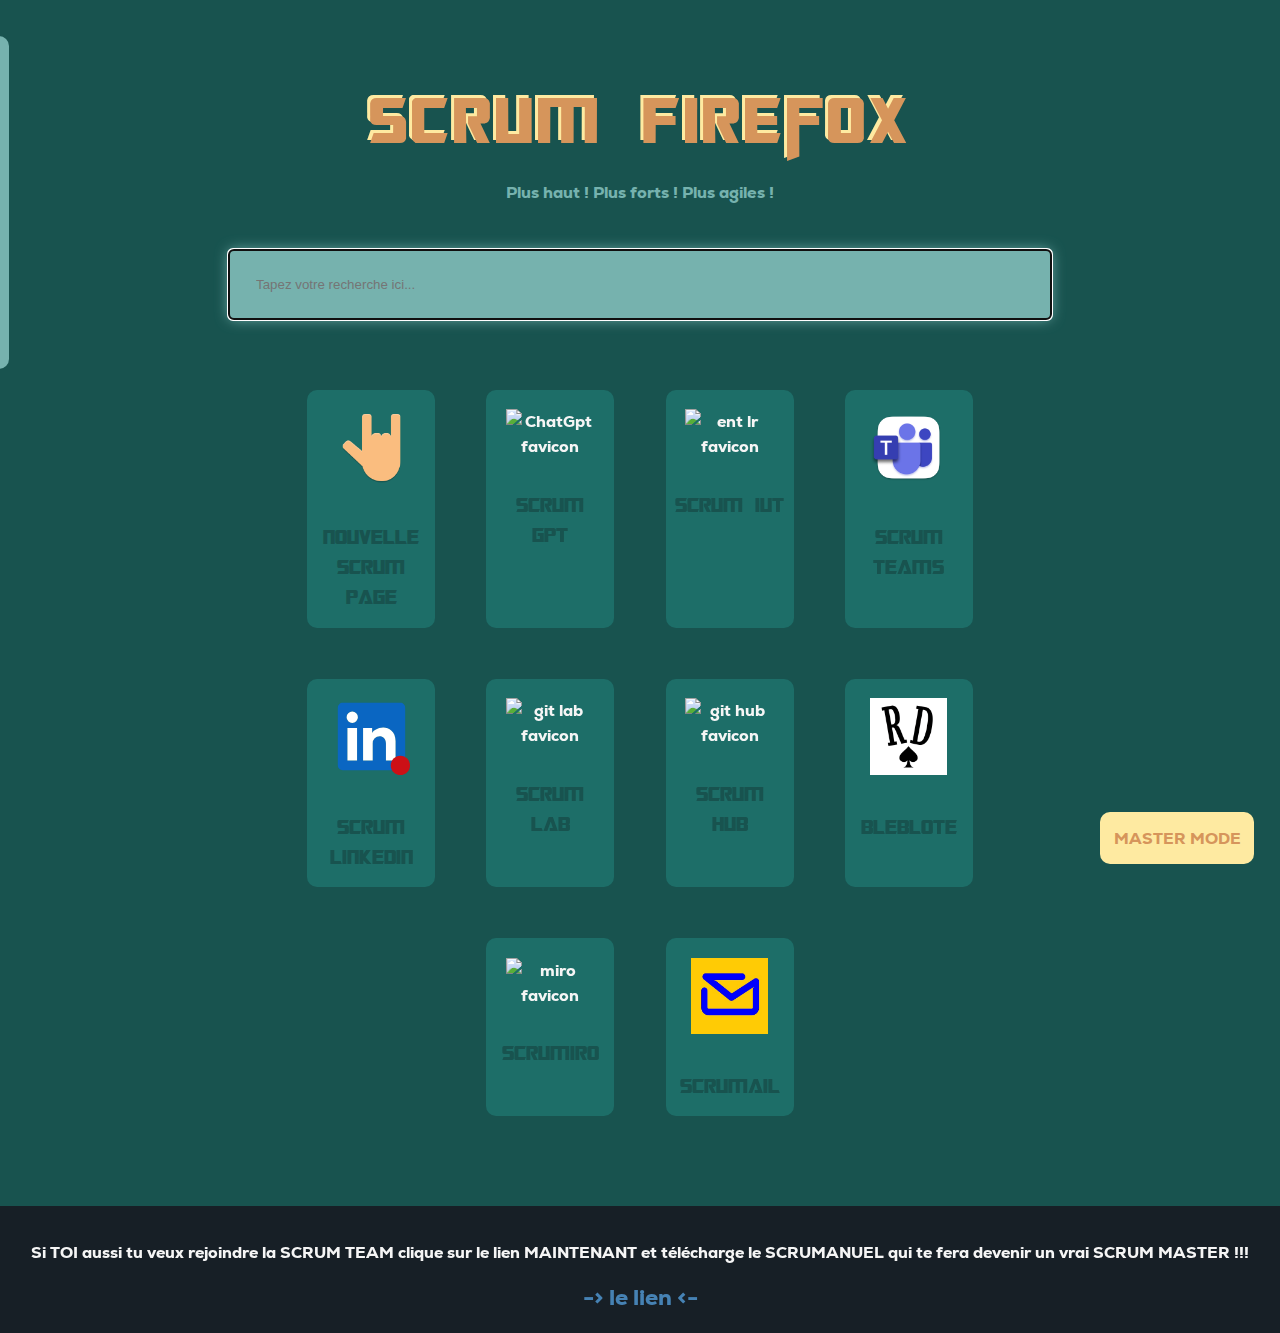
==== index.html @ a3e0e978 "init" ====
<!DOCTYPE html>
<html>
<head>
    <meta charset="UTF-8">
    <meta name="viewport" content="width=device-width, initial-scale=1.0">
    <link rel="stylesheet" type="text/css" href="css/style.css">
    <link rel="stylesheet" type="text/css" href="css/style_resp.css">
    <link rel="stylesheet" type="text/css" href="css/buttons.css">
    <link rel="icon" type="image/png" href="img/firefoxIcon.png">
    <script src="actions.js" defer></script>
    <title>Scrum Firefox</title>
</head>
<body onload="activeInput('maRecherche')">

    <div id="buttonsContainer">
        <button id="green" type="button" onclick="changeTheme(thm_green)"></button>
        <button id="blue" type="button" onclick="changeTheme(thm_blue)"></button>
        <button id="purple" type="button" onclick="changeTheme(thm_purple)"></button>
        <button id="orange" type="button" onclick="changeTheme(thm_orange)"></button>
        <button id="exotic" type="button" onclick="changeTheme(thm_exotic)"></button>
    </div>

    <a href="connexion.html" id="MasterMode">MASTER MODE</a>
   
    <div id="title">
        <h1>Scrum Firefox</h1>
        <p>Plus haut ! Plus forts ! Plus agiles !</p>
    </div>

    <form action="https://www.google.com/search" method="get">
        <input id="maRecherche" type="text" name="q" placeholder="Tapez votre recherche ici..." required>
    </form>

    <div id="content">

        <div>
            <a href="https://victorgignoux.github.io/ScrumFirefox/" target="_blank">
                <img src="img/firefoxIcon.png" alt="scrum firefox favicon">
                <p>NOUVELLE SCRUM PAGE</p>
            </a>
        </div>

        <div>
            <a href="https://chatgpt.com/">
                <img src="https://cdn.oaistatic.com/assets/favicon-o20kmmos.svg" alt="ChatGpt favicon">
                <p>SCRUM GPT</p>
            </a>
        </div>

        <div>
            <a href="https://ent.univ-lr.fr">
                <img src="https://www.iut-larochelle.fr/wp-content/uploads/2024/10/couleur-logo-iut-2-192x192.png" alt="ent lr favicon">
                <p>SCRUM IUT</p>
            </a>
        </div>

        <div>
            <a href="https://teams.microsoft.com/v2/?clientexperience=t2">
                <img src="img/teams.png" alt="teams favicon">
                <p>SCRUM TEAMS</p>
            </a>
        </div>

        <div>
            <a href="https://www.linkedin.com/feed/">
                <img src="img/link.svg" alt="linkedin favicon">
                <p>SCRUM LINKEDIN</p>
            </a>
        </div>

        <div>
            <a href="https://forge.iut-larochelle.fr">
                <img src="https://images.ctfassets.net/xz1dnu24egyd/3FbNmZRES38q2Sk2EcoT7a/a290dc207a67cf779fc7c2456b177e9f/press-kit-icon.svg" alt="git lab favicon">
                <p>SCRUM LAB</p>
            </a>
        </div>

        <div>
            <a href="https://github.com/">
                <img src="https://github.com/fluidicon.png" alt="git hub favicon">
                <p>SCRUM HUB</p>
            </a>
        </div>

        <div>
            <a href="https://app.belote-rebelote.fr/">
                <img src="img/belote.png" alt="belote-rebelote favicon">
                <p>BLEBLOTE</p>
            </a>
        </div>

        <div>
            <a href="https://miro.com/fr/">
                <img src="https://cdn-stories.neat.no/1/2024/09/miro.png" alt="miro favicon">
                <p>SCRUMIRO</p>
            </a>
        </div>

        <div>
            <a href="https://laposte.net/accueil">
                <img src="img/laposte.png" alt="laposte mail favicon">
                <p>SCRUMAIL</p>
            </a>
        </div>

    </div>

    <footer>
        <p>Si TOI aussi tu veux rejoindre la SCRUM TEAM clique sur le lien MAINTENANT et télécharge le SCRUMANUEL qui te fera devenir un vrai SCRUM MASTER !!!</p>
        <a href="https://www.wrike.com/project-management-guide/faq/how-to-become-a-scrum-master-in-7-simple-steps/">-> le lien <-</a>
    </footer>
</body>
</html>
---- css/style.css ----
@font-face {
  font-family: 'TransMovie';
  src: url('../font/transMovie.ttf') format('truetype');
}

@font-face {
  font-family: 'Nexa';
  src: url('../font/Nexa-Heavy.ttf');
}

@font-face{
	font-family: 'abs';
	src: url('absender1.ttf');
}

html {
	--bg:						#18534F;
	--bgbis:				#1D6E68;
  --shadow: 			#76B2AE;
  --title:				#FEEAA1;
  --srch-txt:			#2e4240;
  --title-shadow: #D6955B;
  --footer:				#171F26;
}

body{
	padding: 0;
	margin: 0;

	display: flex;
	flex-direction: column;
	text-align: center;

	background-color: var(--bg);
}

#title{
	padding-bottom: 2vh;
}

div#title h1{
	margin: 0;
	padding: 8vh 0 1vh 0;
	width: 100%;
	
	font-size: 8vh;
	font-family: TransMovie;
	letter-spacing: 4px;

	color: var(--title);
	text-shadow	: var(--title-shadow) 3px 3px;

	transition: 0.3s;
}

div#title h1:hover{
	transition: 0.3s;
	color: var(--title-shadow);
	text-shadow	: var(--title) -3px -3px;
}

div#title p{
	margin: 0;
	padding: 0;
	font-family: Nexa;
	font-size: 1.8vh;
	color: var(--shadow);
	padding-top: 5px;
}

#maRecherche {
	width: 60%;
	margin: 3vh 0 5vh 0;
  padding: 3vh;
  border: 0px;
  border-radius: 5px;
  background-color: var(--bgbis);
  color: var(--srch-txt);
  transition: 0.2s;
}

#maRecherche:hover{
	background-color: var(--shadow);
	box-shadow: 0 0 1em var(--shadow);
	transition: 0.2s;
}

#maRecherche:focus{
	background-color: var(--shadow);
	box-shadow: 0 0 1em var(--shadow);
}

#content{
	display: flex;
	flex-direction: row;
	flex-wrap: wrap;
	justify-content: center;
	margin: 0 20vw 5vw 20vw;
}

#content div{
	width: 9vw;
	padding: 0.5vw;
	margin: 2vw;
	font-family: TransMovie;
	background-color: var(--bgbis);
	transition: 0.3s;
	border-radius: 10px;
}

#content div:hover{
	margin-top: 1vw;
	margin-bottom: 3vw;
	background-color: var(--shadow);
	box-shadow: 0 0 2em var(--shadow);
	transition: 0.3s;
}

#content div a img{
	width: 6vw;
	height: 6vw;
	padding: 1vw;
	font-family: Nexa;
	color: whitesmoke;
}

#content div a p{
	margin: 0;
	padding: 0;
	padding-top: 2vh;
	padding-bottom: 1vh;
	color: var(--bg);
	font-size: 2.5vh;
}

footer{
	padding: 2vh;
	font-family: Nexa;
	background-color: var(--footer);
	color: whitesmoke;
}

footer a{
	font-size: 2.5vh;
	color: steelblue;
}

footer a:hover{
	text-decoration: underline;
}

a{
	text-decoration: none;
}
---- css/style_resp.css ----
@media (max-width: 900px) {
  div#content{
    margin: 0 20vw 20vw 20vw;
  }

  div#content div{
    width: 40%;
  }

  div#content div a img{
    width: 12vw;
    height: 12vw;
  }

  div#content div a p{
    font-size: 2vh;
  }
}
---- css/buttons.css ----
#buttonsContainer{
	position: fixed;
	top: 4vh;
	left: -8.5vh;
	padding: 1vh;
	padding-right: 1.5vh;
	background-color: white;
	display: flex;
	flex-direction: column;
	transition: 0.5s;
	border-radius: 0 10px 10px 0;
	background-color: var(--shadow);
	transition: 0.5s;
}

#buttonsContainer:hover{
	left: 0;
	transition: 0.5s;
}

button{
	margin: 1vh;
	border:0;
	border-radius: 10px;
	width: 5vh;
	height: 5vh;
	transition: 0.3s;
}

button:hover{
	cursor:pointer;
	transition: 0.1s;
	width: 5.5vh;
	height: 5.5vh;
	margin: 0.75vh;
}

#colorsButton{
	margin: 0;
	position: absolute;
	top: 3vh;
	right :1vw;
	width: 8vh;
	height: 8vh;
	background-color: var(--bgbis);
	color: var(--srch-txt);
}

#colorsButton:hover{
	background-color: var(--shadow);
	box-shadow: 0 0 2em var(--shadow);
}

#green{
	background-color: #1D6E68;
}

#blue{
	background-color: #3B556D;
}

#purple{
	background-color: #CD6889;
}

#orange{
	background-color: #EED281;
}

#exotic{
	background-color: #A7F578;
}

#MasterMode{
	position: fixed;
	bottom: 4vh;
	right: 2vw;
	font-family: Nexa;
	background-color: var(--title);
	color: var(--title-shadow);
	padding: 1.5vh;
	border-radius: 10px;
	transition: 0.3s;
}

#MasterMode:hover{
	background-color: var(--title-shadow);
	color: var(--title);
	transition: 0.3s;
}

#soundActivation{
	position: fixed;
	top: 2vh;
	left: 2vh;
	border-radius: 1vh;
}

#soundActivation button{
	background-color: transparent;
}

#soundActivation-disabled{
	display: block;
	fill: var(--title);
	width: 2vw;
}

#soundActivation-enabled{
	display: none;
	fill: var(--title);
	width: 2vw;
}

#soundActivation:hover{
	background-color: rgba(70,70,70,70);
	margin: 0;
}
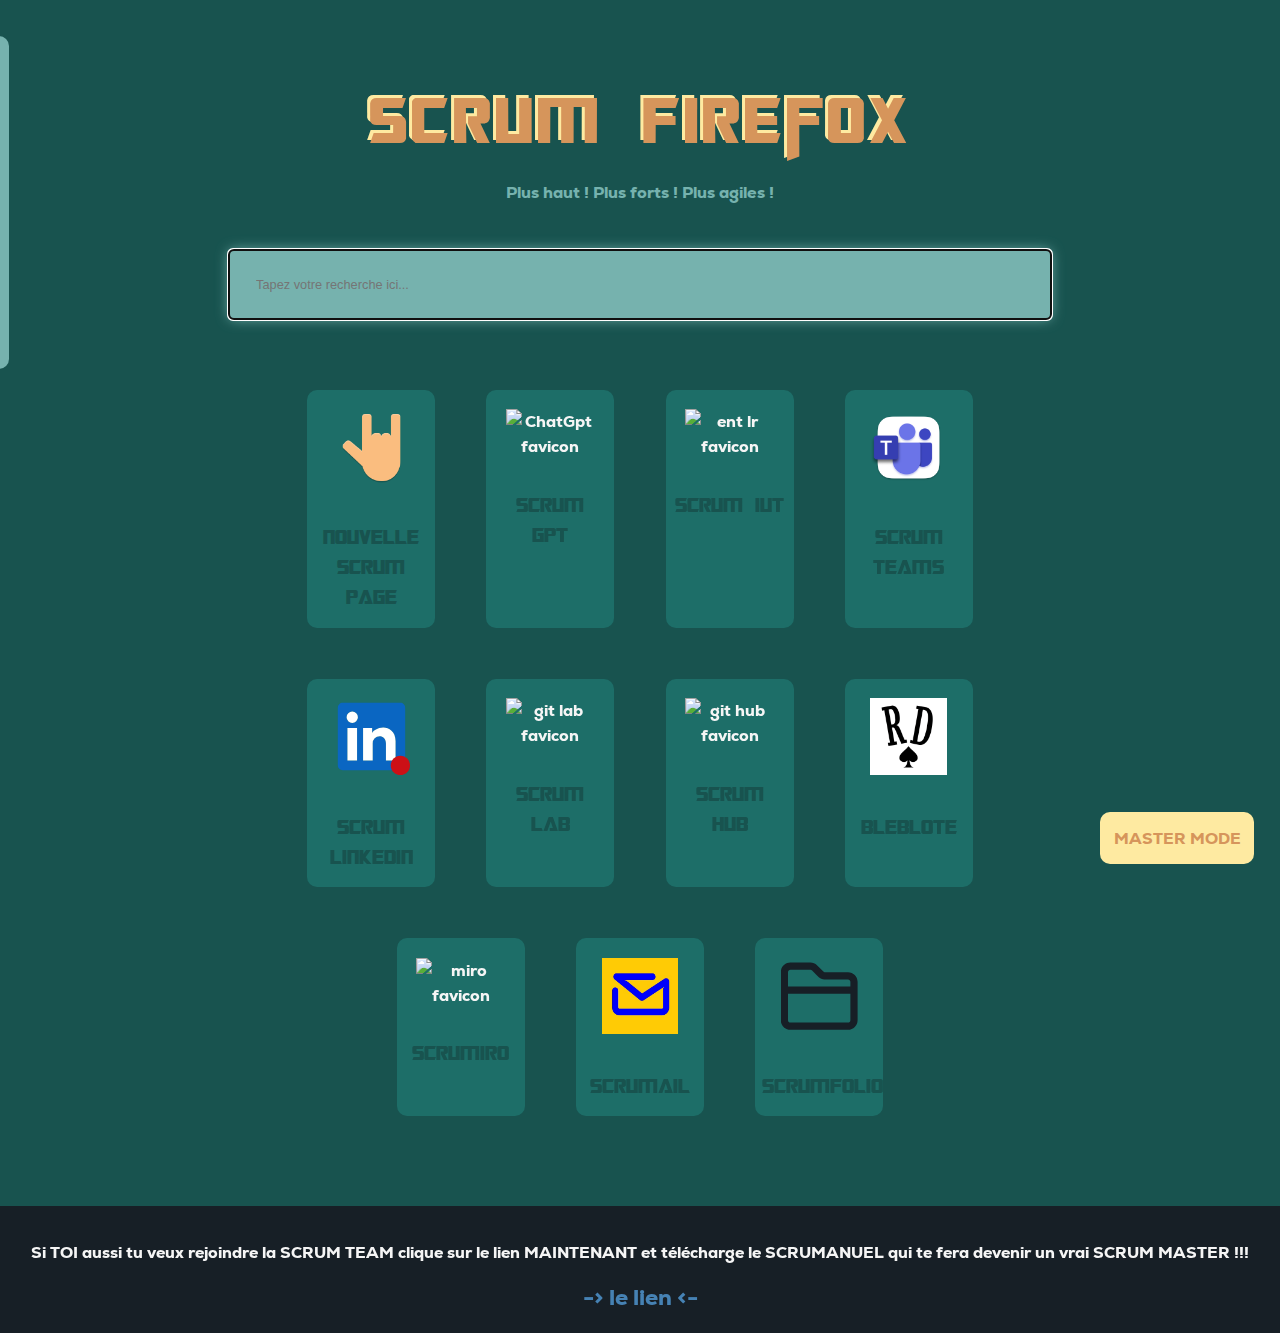
==== commit 9e328cc6: "ajout de mon portfolio" ====
--- a/index.html
+++ b/index.html
@@ -8,6 +8,7 @@
     <link rel="stylesheet" type="text/css" href="css/buttons.css">
     <link rel="icon" type="image/png" href="img/firefoxIcon.png">
     <script src="actions.js" defer></script>
+    <script src="isConnected.js" defer></script>
     <title>Scrum Firefox</title>
 </head>
 <body onload="activeInput('maRecherche')">
@@ -34,7 +35,7 @@
     <div id="content">
 
         <div>
-            <a href="https://victorgignoux.github.io/ScrumFirefox/" target="_blank">
+            <a href="https://victorgignoux.github.io/ScrumFirefox2/" target="_blank">
                 <img src="img/firefoxIcon.png" alt="scrum firefox favicon">
                 <p>NOUVELLE SCRUM PAGE</p>
             </a>
@@ -103,6 +104,13 @@
             </a>
         </div>
 
+        <div>
+            <a href="https://victorgignoux.github.io/portfolio-pro/">
+                <svg id="portfolioSVG" xmlns="http://www.w3.org/2000/svg" viewBox="0 0 512 512"><!--!Font Awesome Free 6.7.2 by @fontawesome - https://fontawesome.com License - https://fontawesome.com/license/free Copyright 2025 Fonticons, Inc.--><path d="M251.7 127.6s0 0 0 0c10.5 10.5 24.7 16.4 39.6 16.4L448 144c8.8 0 16 7.2 16 16l0 32L48 192l0-96c0-8.8 7.2-16 16-16l133.5 0c4.2 0 8.3 1.7 11.3 4.7l33.9-33.9L208.8 84.7l42.9 42.9zM48 240l416 0 0 176c0 8.8-7.2 16-16 16L64 432c-8.8 0-16-7.2-16-16l0-176zM285.7 93.7L242.7 50.7c-12-12-28.3-18.7-45.3-18.7L64 32C28.7 32 0 60.7 0 96L0 416c0 35.3 28.7 64 64 64l384 0c35.3 0 64-28.7 64-64l0-256c0-35.3-28.7-64-64-64L291.3 96c-2.1 0-4.2-.8-5.7-2.3z"/></svg>
+                <p>SCRUMFOLIO</p>
+            </a>
+        </div>
+
     </div>
 
     <footer>
--- a/css/style.css
+++ b/css/style.css
@@ -69,14 +69,15 @@
 }
 
 #maRecherche {
+	font-size: 1vw;
 	width: 60%;
 	margin: 3vh 0 5vh 0;
-  padding: 3vh;
-  border: 0px;
-  border-radius: 5px;
-  background-color: var(--bgbis);
-  color: var(--srch-txt);
-  transition: 0.2s;
+	padding: 3vh;
+	border: 0px;
+	border-radius: 5px;
+	background-color: var(--bgbis);
+	color: var(--srch-txt);
+	transition: 0.2s;
 }
 
 #maRecherche:hover{
@@ -151,4 +152,10 @@
 
 a{
 	text-decoration: none;
+}
+
+#portfolioSVG{
+	fill: var(--footer);
+	width: 6vw;
+	padding: 1vw;
 }--- a/css/buttons.css
+++ b/css/buttons.css
@@ -114,5 +114,4 @@
 
 #soundActivation:hover{
 	background-color: rgba(70,70,70,70);
-	margin: 0;
 }